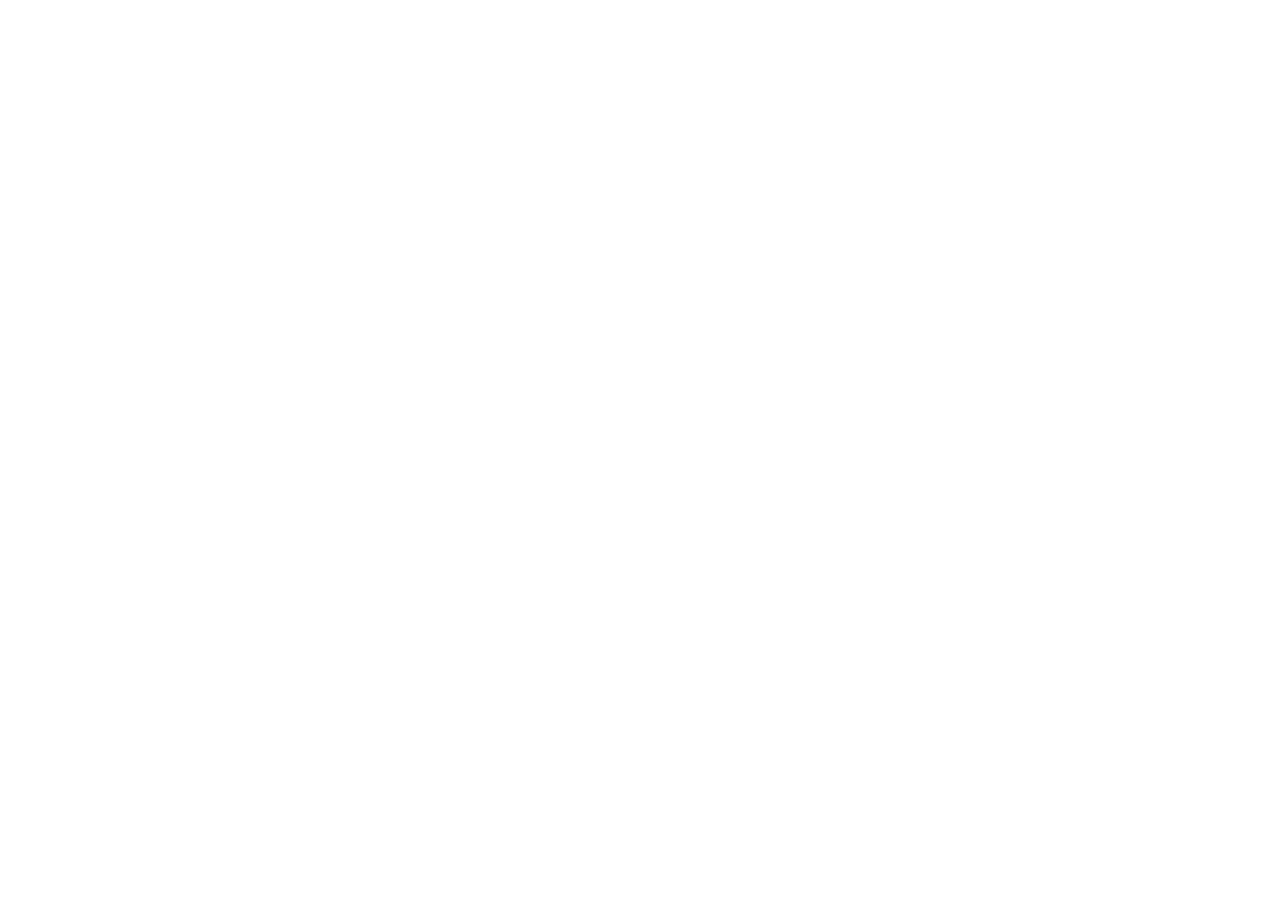
==== docs/index.html @ 9c1a3f1b "Added report and github page" ====
<!doctype html>
<html lang="en">
<head>
  <meta charset="utf-8">
  <title>NatAlert</title>
  <base href="/">

  <meta name="viewport" content="width=device-width, initial-scale=1">
  <link rel="icon" type="image/x-icon" href="favicon.ico">

     <!-- Compiled and minified CSS -->
     <link rel="stylesheet" href="https://cdnjs.cloudflare.com/ajax/libs/materialize/1.0.0/css/materialize.min.css">

     <!-- Compiled and minified JavaScript -->
     <script src="https://cdnjs.cloudflare.com/ajax/libs/materialize/1.0.0/js/materialize.min.js"></script>
</head>
<body>
  <app-root></app-root>
<script type="text/javascript" src="runtime.js"></script><script type="text/javascript" src="polyfills.js"></script><script type="text/javascript" src="styles.js"></script><script type="text/javascript" src="vendor.js"></script><script type="text/javascript" src="main.js"></script></body>
</html>
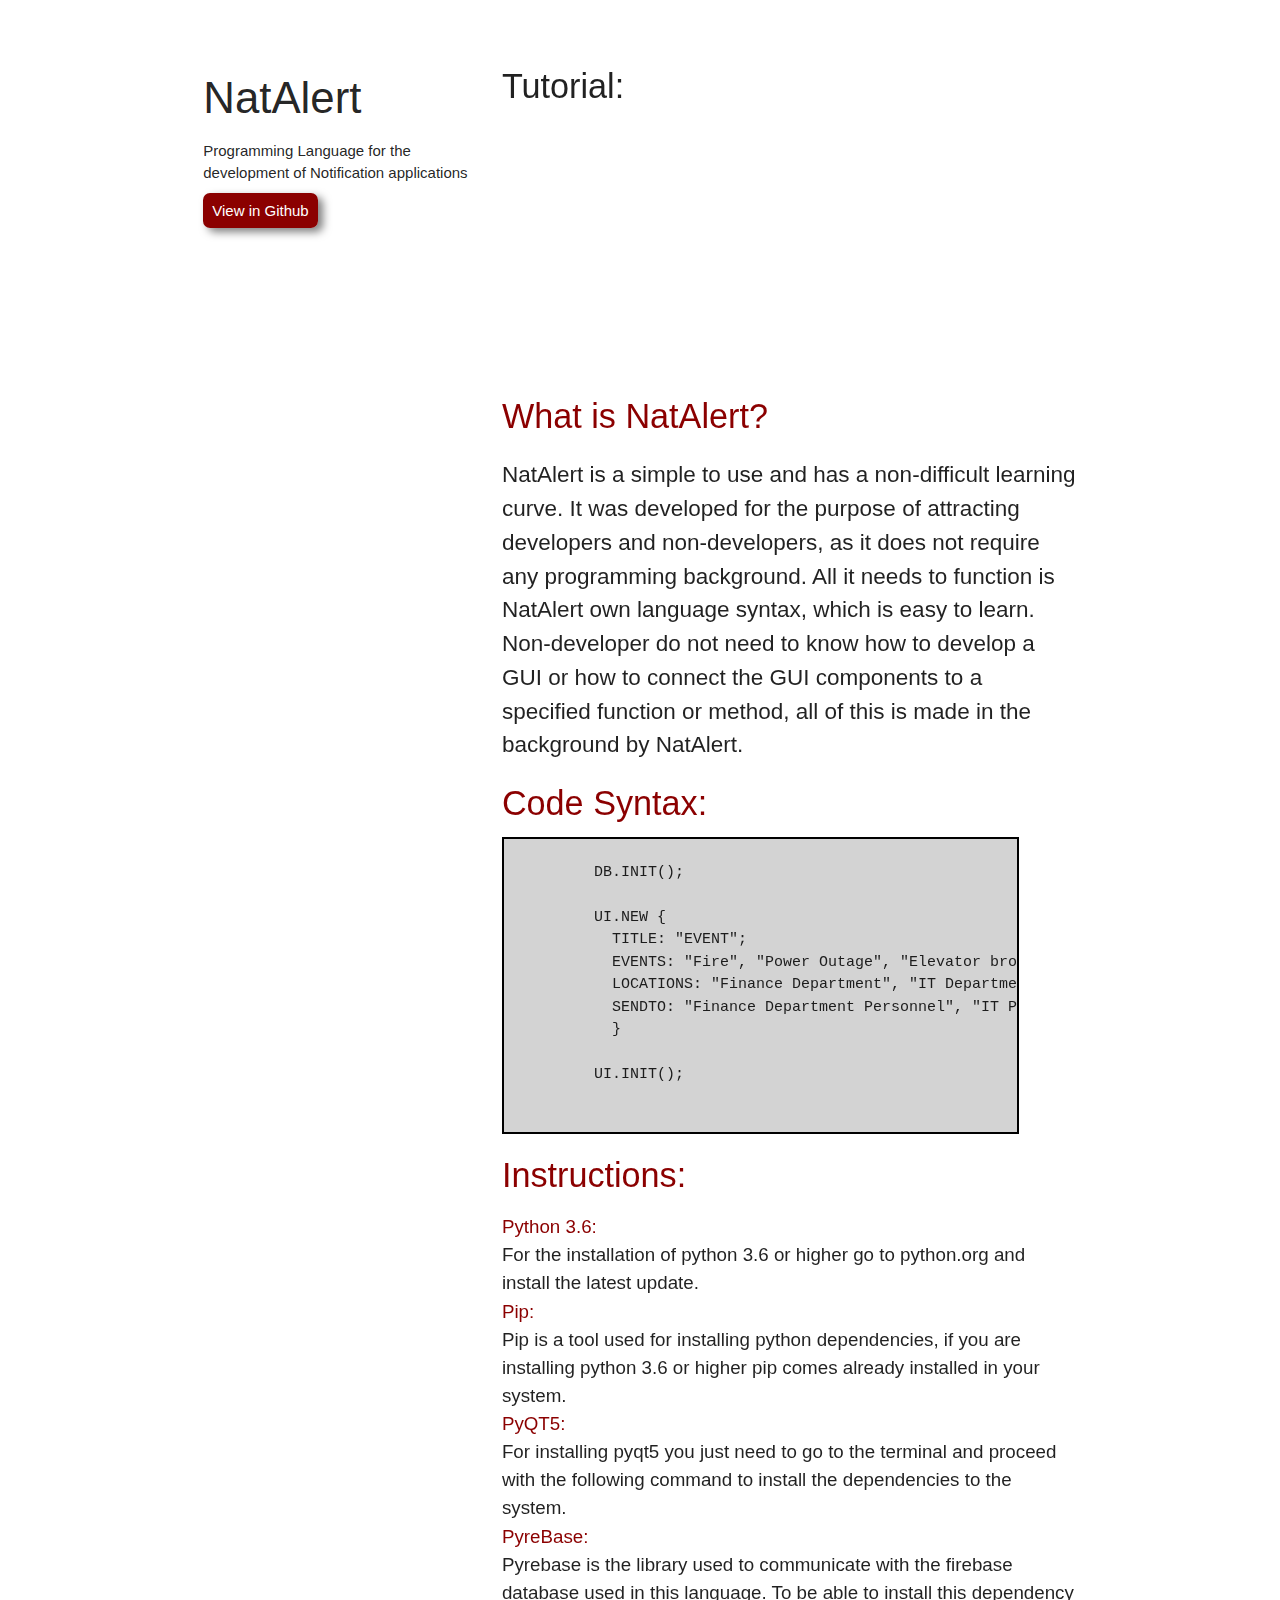
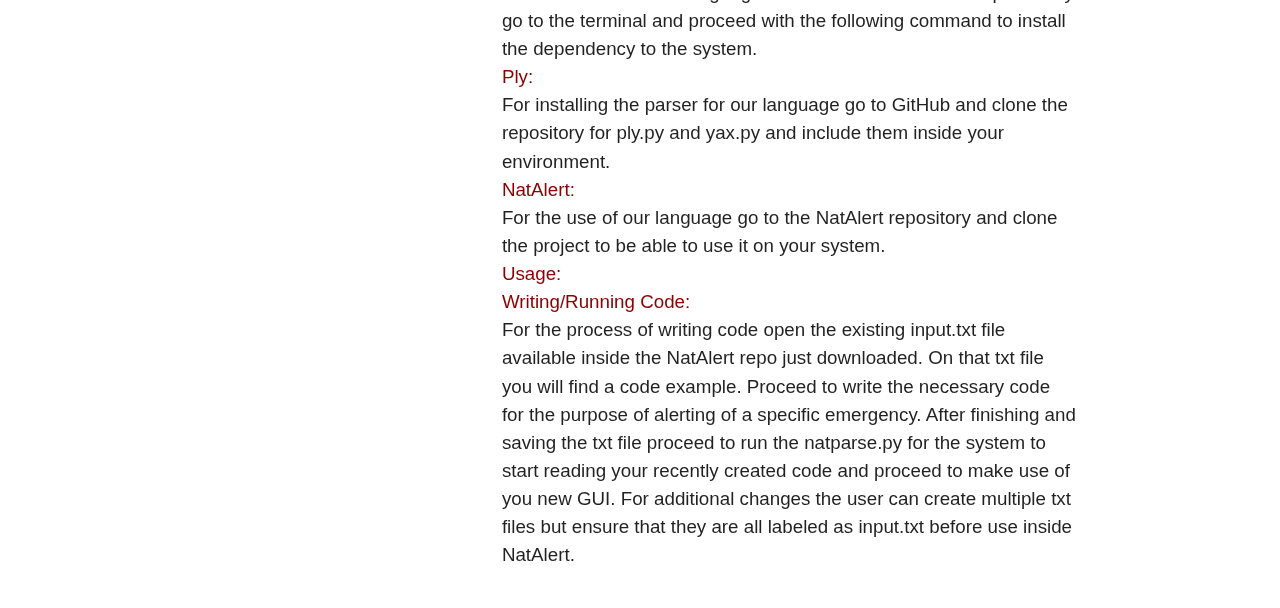
==== commit d3c929e7: "Fixed bug" ====
--- a/docs/index.html
+++ b/docs/index.html
@@ -3,8 +3,7 @@
 <head>
   <meta charset="utf-8">
   <title>NatAlert</title>
-  <base href="/">
-
+  <base href="https://csantiagoberio.github.io/NatAlert">
   <meta name="viewport" content="width=device-width, initial-scale=1">
   <link rel="icon" type="image/x-icon" href="favicon.ico">
 
@@ -13,8 +12,8 @@
 
      <!-- Compiled and minified JavaScript -->
      <script src="https://cdnjs.cloudflare.com/ajax/libs/materialize/1.0.0/js/materialize.min.js"></script>
-</head>
+<link rel="stylesheet" href="styles.083b9a55484268f05d9a.css"></head>
 <body>
   <app-root></app-root>
-<script type="text/javascript" src="runtime.js"></script><script type="text/javascript" src="polyfills.js"></script><script type="text/javascript" src="styles.js"></script><script type="text/javascript" src="vendor.js"></script><script type="text/javascript" src="main.js"></script></body>
+<script type="text/javascript" src="../docs/runtime.06daa30a2963fa413676.js"></script><script type="text/javascript" src="../docs/polyfills.f6ae3e8b63939c618130.js"></script><script type="text/javascript" src="../docs/main.665b9471c47b979c0eb8.js"></script></body>
 </html>
--- a/docs/styles.083b9a55484268f05d9a.css
+++ b/docs/styles.083b9a55484268f05d9a.css
@@ -0,0 +1 @@
+html{background-color:#778899}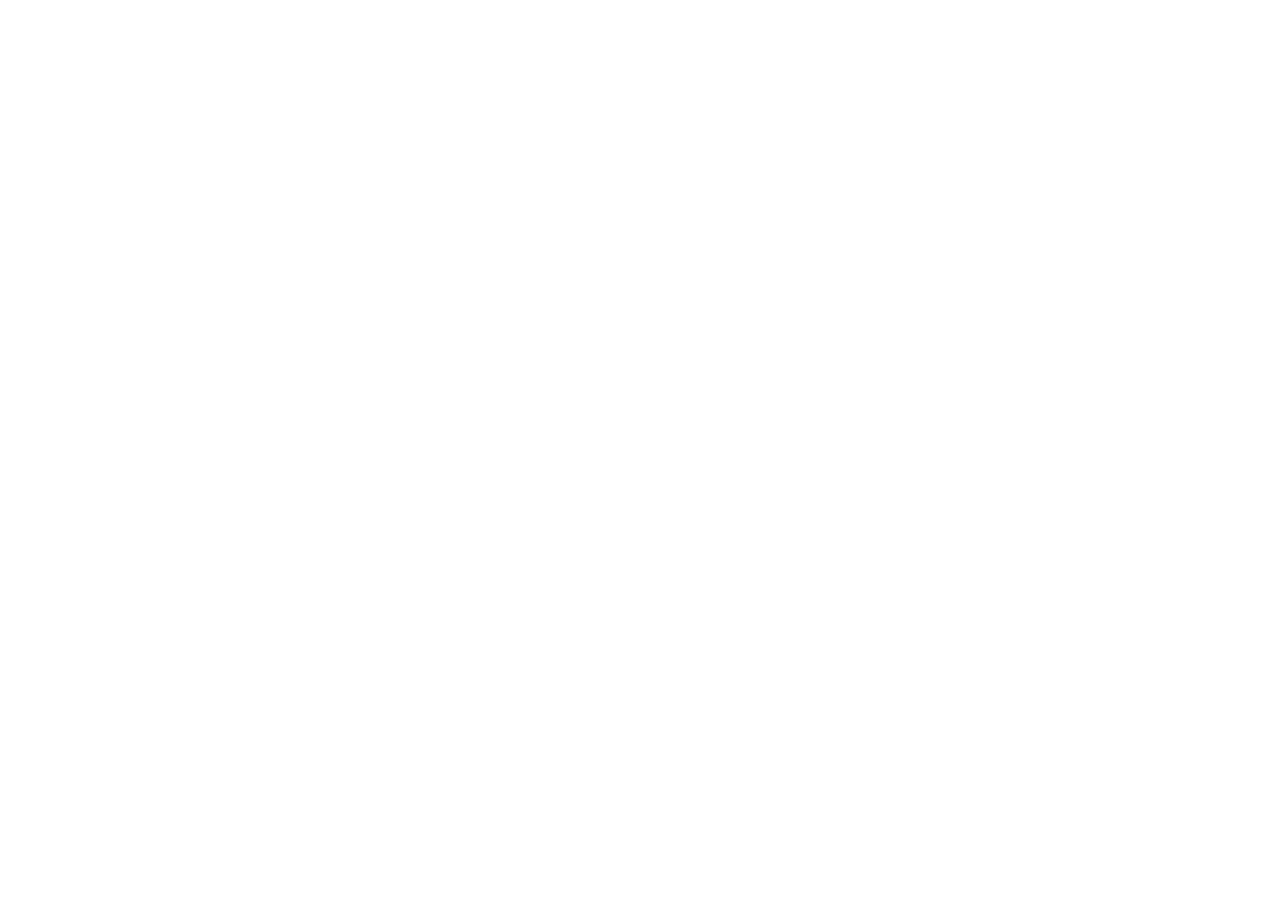
==== commit 8418c668: "Fixed bug" ====
--- a/docs/index.html
+++ b/docs/index.html
@@ -3,7 +3,7 @@
 <head>
   <meta charset="utf-8">
   <title>NatAlert</title>
-  <base href="https://csantiagoberio.github.io/NatAlert">
+  <base href="https://csantiagoberio.github.io/NatAlert/">
   <meta name="viewport" content="width=device-width, initial-scale=1">
   <link rel="icon" type="image/x-icon" href="favicon.ico">
 
@@ -15,5 +15,5 @@
 <link rel="stylesheet" href="styles.083b9a55484268f05d9a.css"></head>
 <body>
   <app-root></app-root>
-<script type="text/javascript" src="../docs/runtime.06daa30a2963fa413676.js"></script><script type="text/javascript" src="../docs/polyfills.f6ae3e8b63939c618130.js"></script><script type="text/javascript" src="../docs/main.665b9471c47b979c0eb8.js"></script></body>
+<script type="text/javascript" src="/runtime.06daa30a2963fa413676.js"></script><script type="text/javascript" src="/polyfills.f6ae3e8b63939c618130.js"></script><script type="text/javascript" src="/main.665b9471c47b979c0eb8.js"></script></body>
 </html>
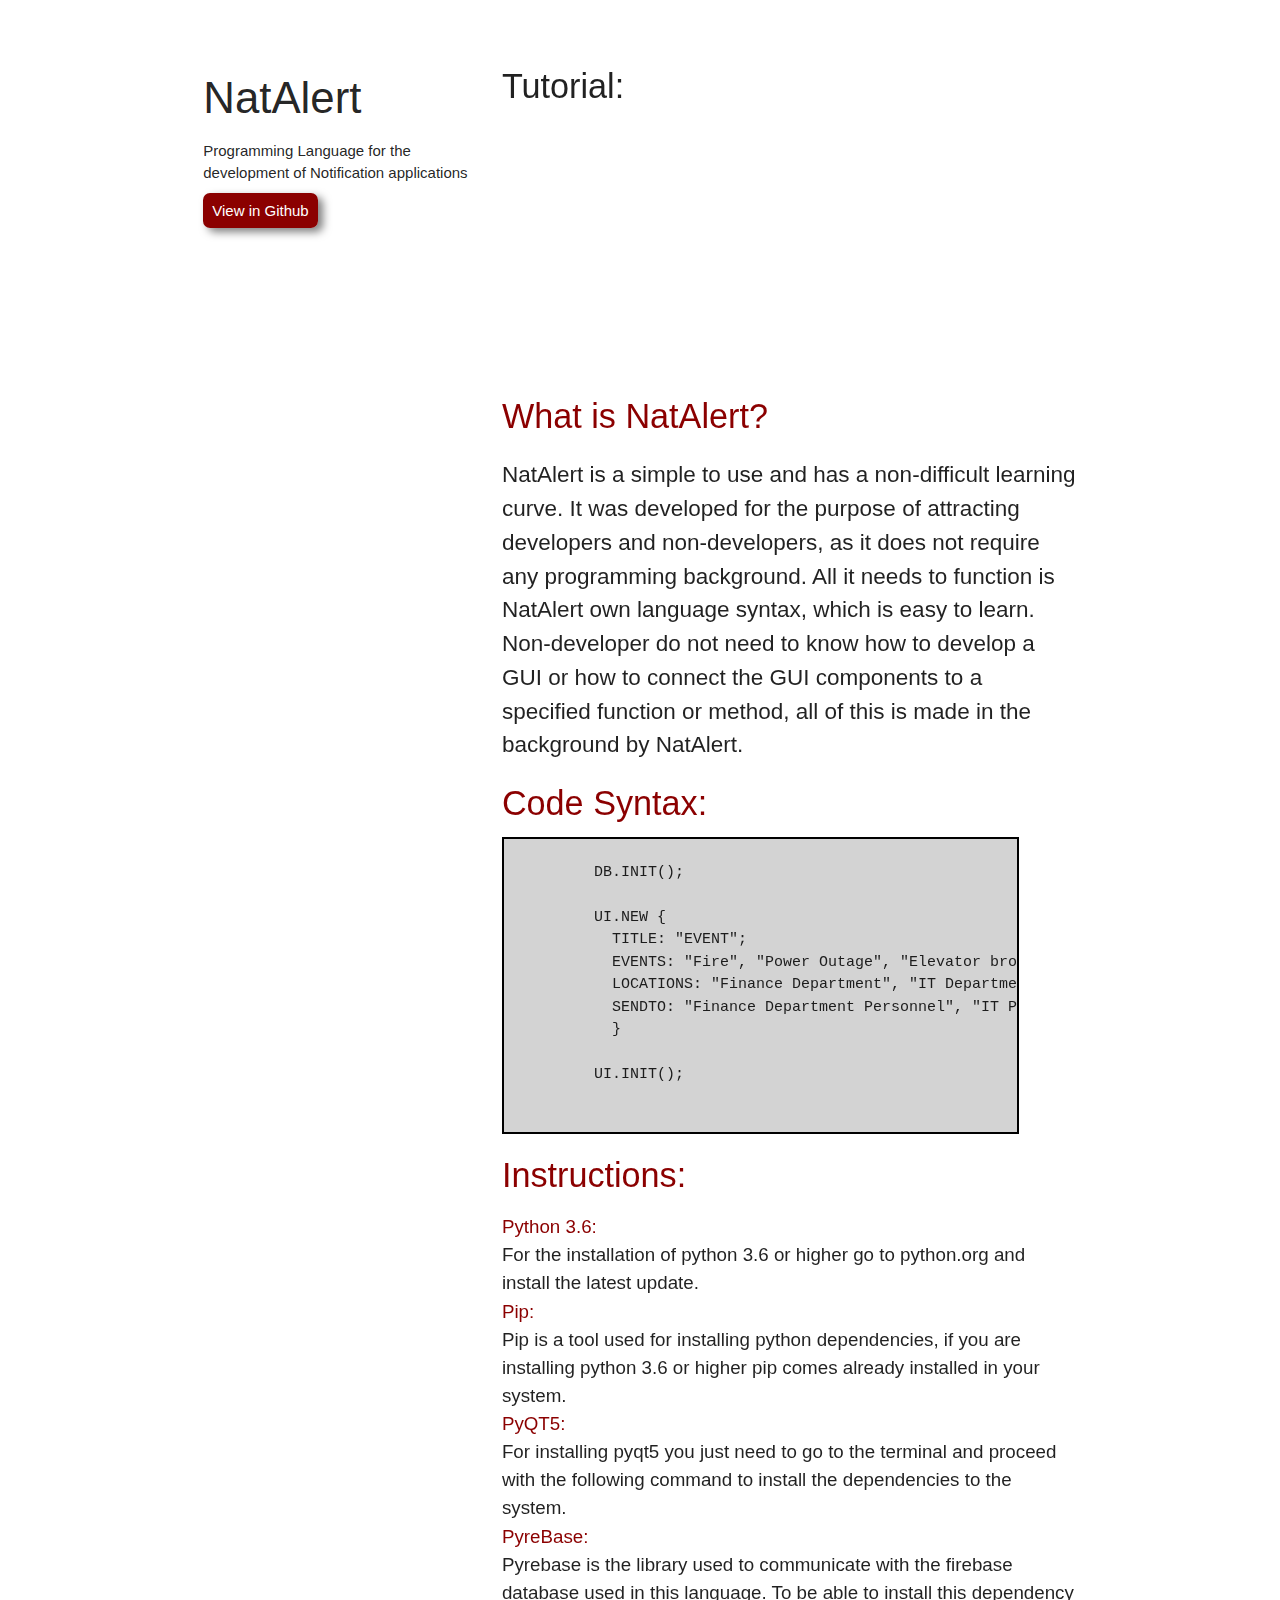
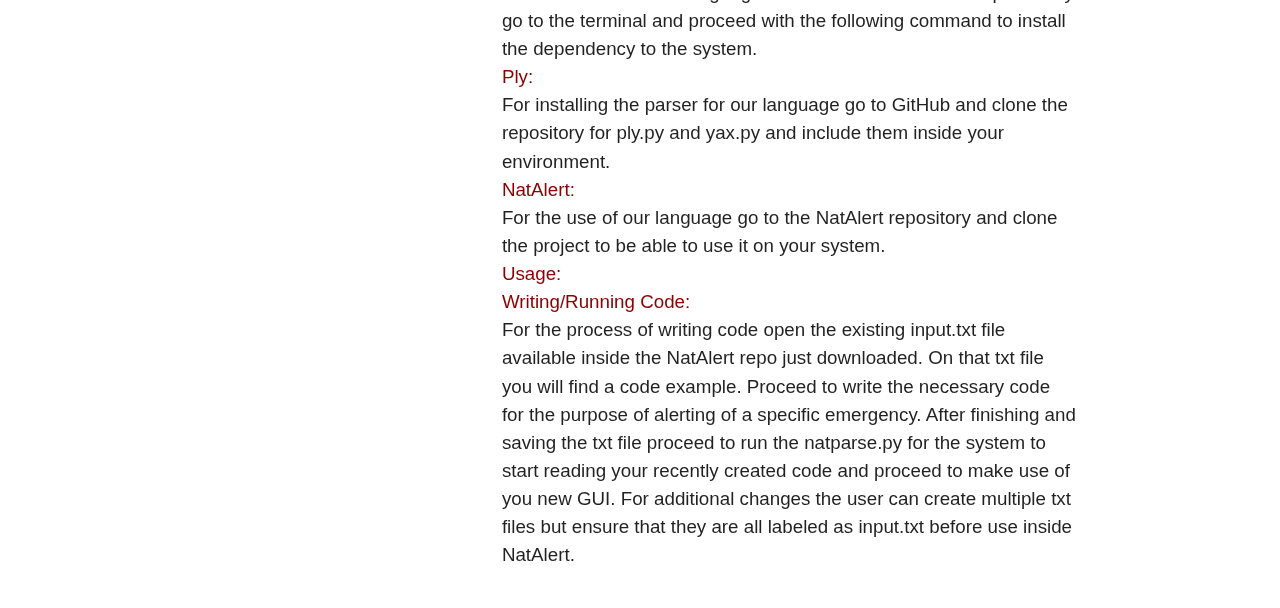
==== commit 9051b847: "Fixed bug" ====
--- a/docs/index.html
+++ b/docs/index.html
@@ -12,8 +12,8 @@
 
      <!-- Compiled and minified JavaScript -->
      <script src="https://cdnjs.cloudflare.com/ajax/libs/materialize/1.0.0/js/materialize.min.js"></script>
-<link rel="stylesheet" href="styles.083b9a55484268f05d9a.css"></head>
+<link rel="stylesheet" href="/styles.083b9a55484268f05d9a.css"></head>
 <body>
   <app-root></app-root>
-<script type="text/javascript" src="/runtime.06daa30a2963fa413676.js"></script><script type="text/javascript" src="/polyfills.f6ae3e8b63939c618130.js"></script><script type="text/javascript" src="/main.665b9471c47b979c0eb8.js"></script></body>
+<script type="text/javascript" src="docs/runtime.06daa30a2963fa413676.js"></script><script type="text/javascript" src="docs/polyfills.f6ae3e8b63939c618130.js"></script><script type="text/javascript" src="docs/main.665b9471c47b979c0eb8.js"></script></body>
 </html>
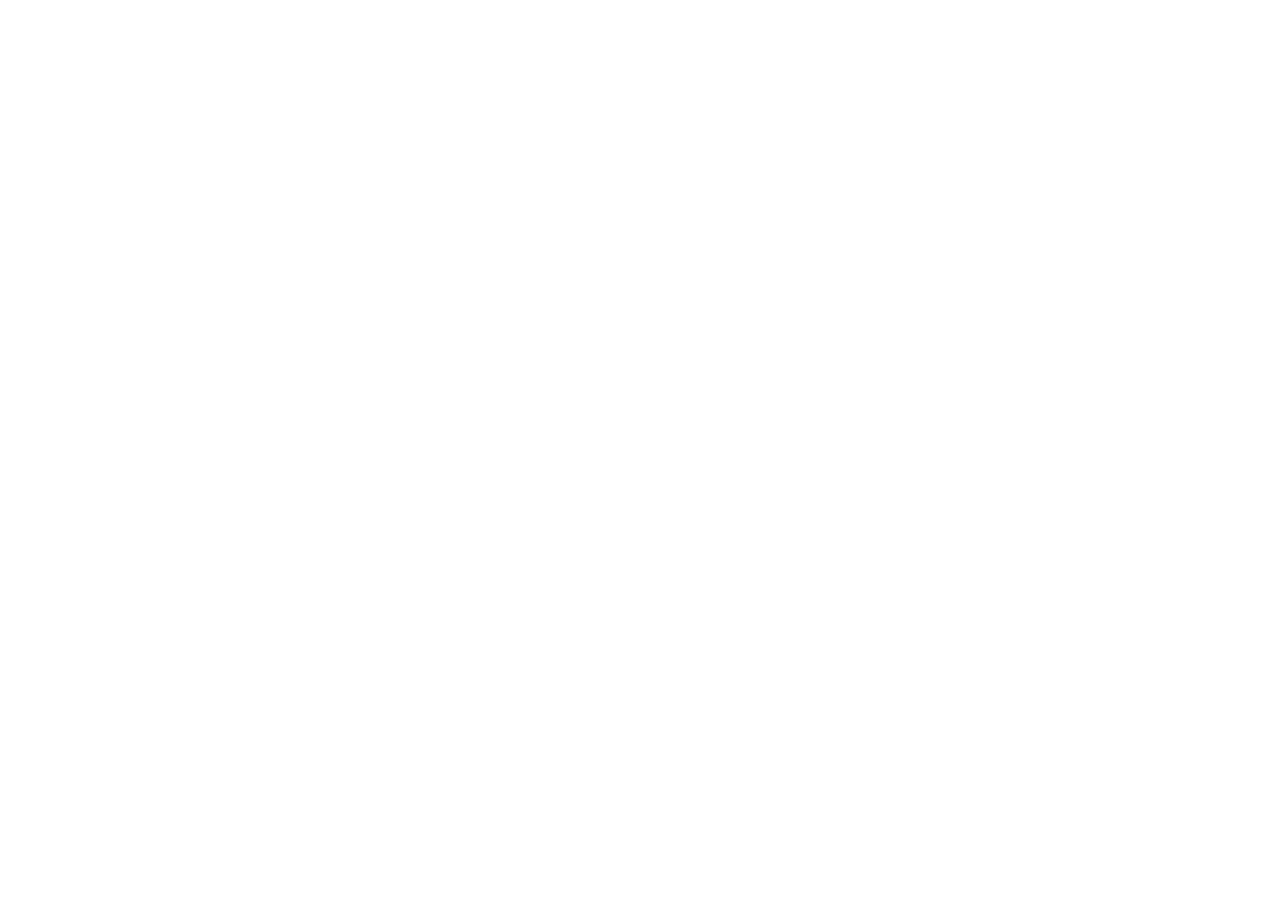
==== commit 4d2c465a: "Fixed bug" ====
--- a/docs/index.html
+++ b/docs/index.html
@@ -12,8 +12,8 @@
 
      <!-- Compiled and minified JavaScript -->
      <script src="https://cdnjs.cloudflare.com/ajax/libs/materialize/1.0.0/js/materialize.min.js"></script>
-<link rel="stylesheet" href="/styles.083b9a55484268f05d9a.css"></head>
+<link rel="stylesheet" href="styles.083b9a55484268f05d9a.css"></head>
 <body>
   <app-root></app-root>
-<script type="text/javascript" src="docs/runtime.06daa30a2963fa413676.js"></script><script type="text/javascript" src="docs/polyfills.f6ae3e8b63939c618130.js"></script><script type="text/javascript" src="docs/main.665b9471c47b979c0eb8.js"></script></body>
+<script type="text/javascript" src="/runtime.06daa30a2963fa413676.js"></script><script type="text/javascript" src="/polyfills.f6ae3e8b63939c618130.js"></script><script type="text/javascript" src="/main.665b9471c47b979c0eb8.js"></script></body>
 </html>
--- a/docs/styles.083b9a55484268f05d9a.css
+++ b/docs/styles.083b9a55484268f05d9a.css
@@ -0,0 +1 @@
+html{background-color:#778899}